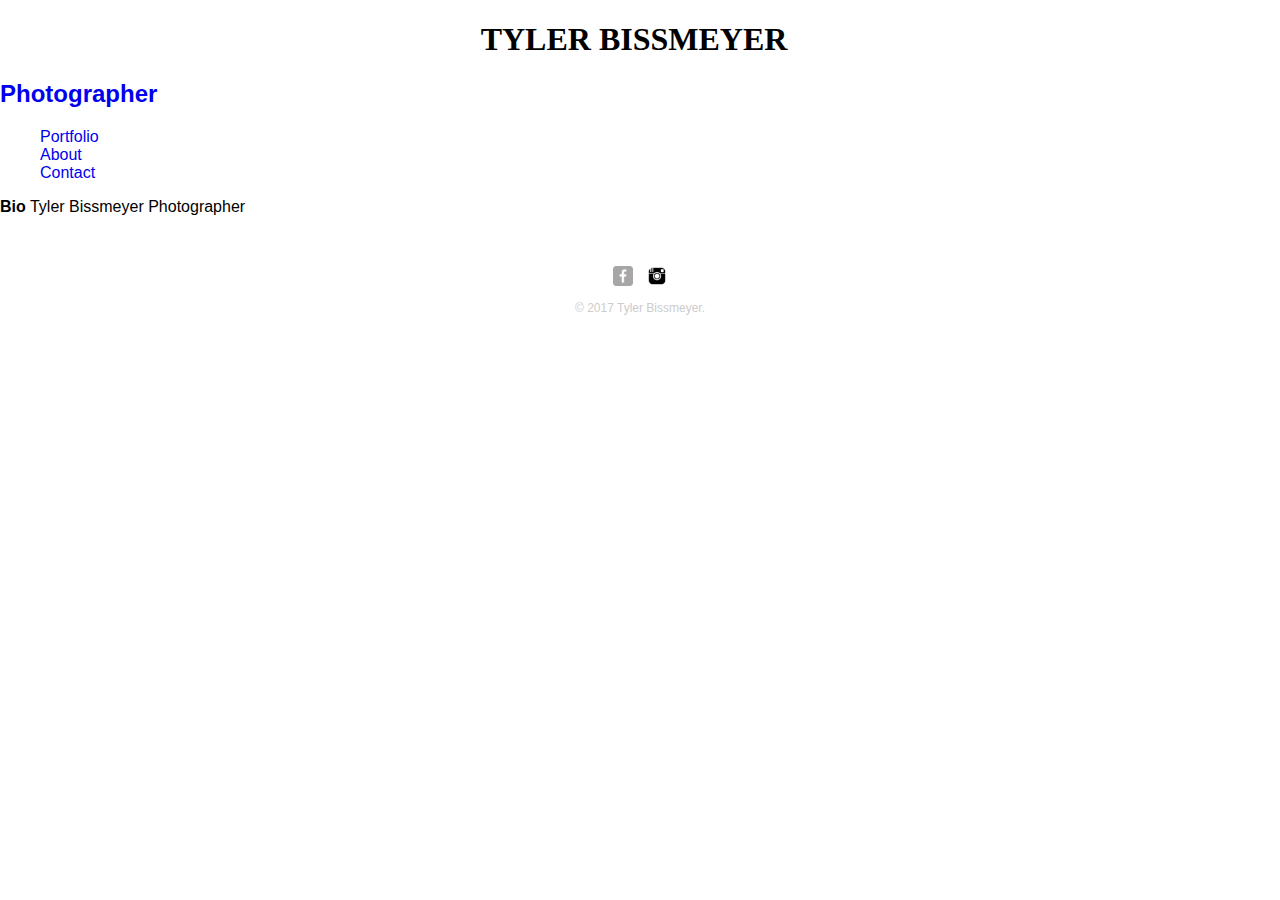
==== about.html @ f54216a4 "first commit" ====
<!DOCTYPE html>
<html lang="en-US">
	<head>
		<meta charset="utf-8">
		<meta http-equiv="x-ua-compatible" content="ie=edge">
		<meta name="viewport" content="width=device-width, initial-scale=1">
		<title>Tyler Bissmeyer | Photographer</title>
		<link rel="stylesheet" href="css/normalize.css">
		<link rel="stylesheet" href="css/main.css">
	</head>
	<body>
	<header>
		<a href="index.html">
		<h1>TYLER BISSMEYER</h1>
		<h2>Photographer</h2>
		</a>
		<nav>
			<ul>
				<li><a href="index.html">Portfolio</a></li>
				<li><a href="about.html" class="selected">About</a></li>
				<li><a href="contact.html">Contact</a></li>
			</ul>
		</nav>
	</header>
	<section>
		<div id="bioImageWrapper" onclick="toggleBioSize()" style="float:left;" >
		<img src="img/About.gif" alt="" id="bioImage"  />
		</div>
		<div id="bioTextWrapper" class="bio-text-none" style="float:left;">
		<b>Bio</b>
		Tyler Bissmeyer
		Photographer
		</div>
	</section>
	<footer>
		<a href="https://www.facebook.com/tyler.bissmeyer"> <img src="img/facebook-wrap.png" alt="Facebooklogo" class="social-icon"></a>
		<a href="https://www.instagram.com/tbissm/"> <img src="img/instagram_PNG16.png" alt="Instagram Logo" class="social-icon"></a>
		<p>&copy; 2017 Tyler Bissmeyer.</p>
	</footer>
	<script type="text/javascript">
		var full = true;

		function toggleBioSize()
		{
			var bioImageWrapper = document.getElementById("bioImageWrapper");
			var bioImage = document.getElementById("bioImage");
			var bioTextWrapper = document.getElementById("bioTextWrapper");

			if (full)
			{
				bioImageWrapper.className = "bio-wrapper-half";
				bioImage.className = "bio-image-half";
				bioTextWrapper.className ="bio-text-half";
			}
			else
			{
				bioImageWrapper.className = "bio-wrapper-full";
				bioImage.className = "bio-image-full";
				bioTextWrapper.className ="bio-text-none";
			}

			full = !full;
		}
	</script>
	<style type="text/css">
#bioImageWrapper
{
	cursor: pointer;
}

	.bio-wrapper-half
	{
		overflow: hidden;
		animation-name: bioAnimation;
		animation-duration: 2s;
		animation-fill-mode: forwards;
	}
		@-webkit-keyframes bioAnimation {
    	from {width: 100%;}
    	to {width:  50%;}
    }

    .bio-wrapper-full
	{
		overflow: hidden;
		animation-name: bioAnimationFull;
		animation-duration: 2s;
		animation-fill-mode: forwards;
		height: 563px;
	}
		@-webkit-keyframes bioAnimationFull {
    	from {width: 50%;}
    	to {width:  100%;}
    }

    .bio-image-half
	{
		position: relative;
		animation-name: bioImageAnimation;
		animation-duration: 2s;
		animation-fill-mode: forwards;
	}
		@-webkit-keyframes bioImageAnimation {
    	from {left: 0px;}
    	to {left:  -115px;}
    }

        .bio-image-full
	{
		position: relative;
		animation-name: bioImageAnimationFull;
		animation-duration: 2s;
		animation-fill-mode: forwards;
	}
		@-webkit-keyframes bioImageAnimationFull {
    	from {left: -115px;}
    	to {left:  0px;}
    }

    	.bio-text-none
	{
		animation-name: bioTextAnimationNone;
		animation-duration: 2s;
		animation-fill-mode: forwards;
	}
		@-webkit-keyframes bioTextAnimationNone {
    	from {width: 50%;}
    	to {width: 0%;}
    }

    	.bio-text-half
	{
		animation-name: bioTextAnimationHalf;
		animation-duration: 2s;
		animation-fill-mode: forwards;
	}
		@-webkit-keyframes bioTextAnimationHalf {
    	from {width: 0%;}
    	to {width:  50%;}
    }
    </style>
	</body>
</html>
---- css/main.css ----
/**********************************
MAIN NAV
***********************************/
a {
  text-decoration: none;
}

h1 {
  text-align: center;
  color: black;
  font-family: Abel;
  
  padding-right: 12px;
}

/**********************************
DROPDOWN MENU
***********************************/

/* Dropdown Button */
.dropbtn {
    background-color: white;
    color: black;
    padding: 16px;
    font-size: 16px;
    border: none;
    cursor: pointer;
}

/* The container <div> - needed to position the dropdown content */
.dropdown {
    position: relative;
    display: inline-block;
    padding-left: 7%;

}

/* Dropdown Content (Hidden by Default) */
.dropdown-content {
    display: none;
    position: absolute;
    background-color: white;
    min-width: 160px;
    box-shadow: 0px 8px 16px 0px rgba(0,0,0,0.2);
    z-index: 1;
}

/* Links inside the dropdown */
.dropdown-content a {
    color: black;
    padding: 12px 16px;
    text-decoration: none;
    display: block;
}

/* Change color of dropdown links on hover */
.dropdown-content a:hover {background-color: #d3d3d3}

/* Show the dropdown menu on hover */
.dropdown:hover .dropdown-content {
    display: block;
 
}

/* Change the background color of the dropdown button when the dropdown content is shown */
.dropdown:hover .dropbtn {
    background-color: #d1d1d1;
}

/**********************************
FOOTER
***********************************/

footer {
  font-size: 0.75em;
  text-align: center;
  clear: both;
  padding-top: 50px;
  color: #ccc;
}

.social-icon {
  width: 20px;
  height: 20px;
  margin: 0 5px;
}




/**********************************
Slideshow CSS
***********************************/

* {box-sizing:border-box}

/* Slideshow container */
.slideshow-container {
  max-width: 1000px;
  position: relative;
  margin: auto;
}

.mySlides {
    display: none;
}

/* Next & previous buttons */
.prev, .next {
  cursor: pointer;
  position: absolute;
  top: 50%;
  width: auto;
  margin-top: -22px;
  padding: 16px;
  color: white;
  font-weight: bold;
  font-size: 18px;
  transition: 0.6s ease;
  border-radius: 0 3px 3px 0;
}

/* Position the "next button" to the right */
.next {
  right: 0;
  border-radius: 3px 0 0 3px;
}

/* On hover, add a black background color with a little bit see-through */
.prev:hover, .next:hover {
  background-color: rgba(0,0,0,0.8);
}

/* Caption text */
.text {
  color: #f2f2f2;
  font-size: 15px;
  padding: 8px 12px;
  position: absolute;
  bottom: 8px;
  width: 100%;
  text-align: center;
}

/* Number text (1/3 etc) */
.numbertext {
  color: #f2f2f2;
  font-size: 12px;
  padding: 8px 12px;
  position: absolute;
  bottom: 0;
  right: 0;
  display: none;
}

/* The dots/bullets/indicators */
.dot {
  cursor:pointer;
  height: 6px;
  width: 6px;
  margin: 0 2px;
  background-color: #bbb;
  border-radius: 50%;
  display: inline-block;
  transition: background-color 0.6s ease;
}

.active, .dot:hover {
  background-color: #717171;
}

/* Fading animation */
.fade {
  -webkit-animation-name: fade;
  -webkit-animation-duration: 1.5s;
  animation-name: fade;
  animation-duration: 1.5s;
}

@-webkit-keyframes fade {
  from {opacity: .4} 
  to {opacity: 1}
}

@keyframes fade {
  from {opacity: .4} 
  to {opacity: 1}
}
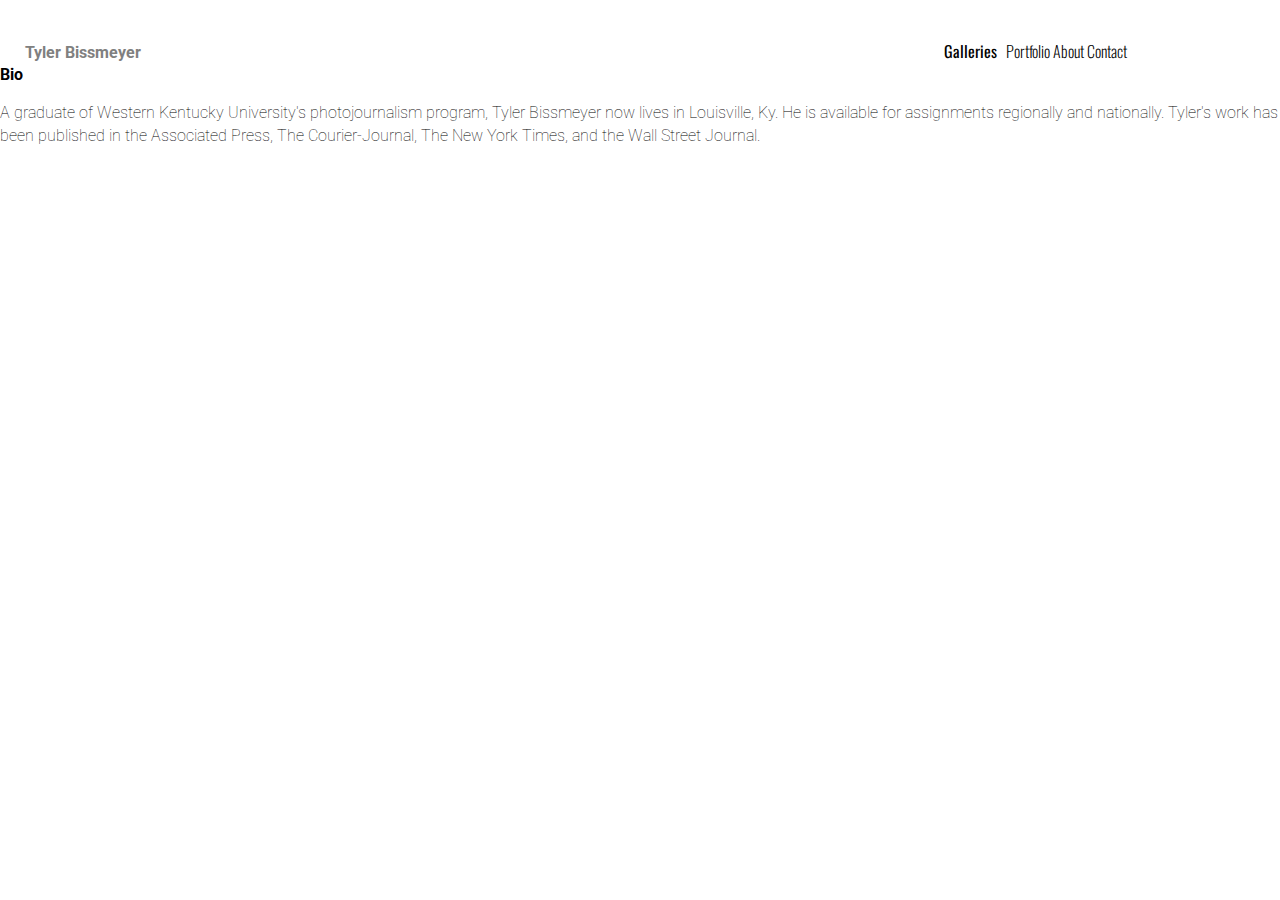
==== commit 69b11cdb: "My Second Commit." ====
--- a/about.html
+++ b/about.html
@@ -7,37 +7,57 @@
 		<title>Tyler Bissmeyer | Photographer</title>
 		<link rel="stylesheet" href="css/normalize.css">
 		<link rel="stylesheet" href="css/main.css">
-	</head>
-	<body>
-	<header>
-		<a href="index.html">
-		<h1>TYLER BISSMEYER</h1>
-		<h2>Photographer</h2>
-		</a>
-		<nav>
-			<ul>
-				<li><a href="index.html">Portfolio</a></li>
-				<li><a href="about.html" class="selected">About</a></li>
-				<li><a href="contact.html">Contact</a></li>
-			</ul>
-		</nav>
-	</header>
-	<section>
-		<div id="bioImageWrapper" onclick="toggleBioSize()" style="float:left;" >
-		<img src="img/About.gif" alt="" id="bioImage"  />
+     <meta name="viewport" content="width=device-width, initial-scale=1.0, maximum-scale=1.0">
+   <link href='https://fonts.googleapis.com/css?family=Roboto:400,700' rel='stylesheet'>
+    <link href="https://fonts.googleapis.com/css?family=Oswald:200,300,400" rel="stylesheet">
+    </head>
+		  
+<header class="header">
+    <nav class="menu">
+      <a href="#" class="header__icon" id="header__icon"></a>
+      <a href="index.html" class="header__logo">Tyler Bissmeyer</a>
+      <div class="menuNav">
+      <div class="dropdown">
+  <button class="dropbtn">Galleries</button>
+  <div class="dropdown-content">
+    <a href="about.html">Travel</a>
+    <a href="people.html">People</a>
+    <a href="#">Commercial</a>
+  </div>
+  <a href="index.html">Portfolio</a>
+        
+      <a href="about.html" class="about_menu">About</a>
+      <a href="#" class="contact_menu">Contact</a>
+  </div><!--end menu nav-->
+      </nav>
+      </header>
+
+    
+
+	<section> 
+	<div id="contentWrapper">
+		<div id="bioImageWrapper" onclick="toggleBioSize()" style="float:left;">
+		<img src="img/About.gif" alt="" id="bioImage"/>
 		</div>
 		<div id="bioTextWrapper" class="bio-text-none" style="float:left;">
 		<b>Bio</b>
-		Tyler Bissmeyer
-		Photographer
+		<p>A graduate of Western Kentucky University's photojournalism program, Tyler Bissmeyer now lives in Louisville, Ky. He is available for assignments regionally and nationally.  Tyler's work has been published in the Associated Press, The Courier-Journal, The New York Times, and the Wall Street Journal. </p>
 		</div>
+		
+		</div> <!-- END container -->
+		</div> <!-- END site-container -->
+
+    </div> <!-- END site-content -->
+    </div> <!-- END site-pusher -->
+</div> <!-- END contentWrapper-->
 	</section>
-	<footer>
-		<a href="https://www.facebook.com/tyler.bissmeyer"> <img src="img/facebook-wrap.png" alt="Facebooklogo" class="social-icon"></a>
-		<a href="https://www.instagram.com/tbissm/"> <img src="img/instagram_PNG16.png" alt="Instagram Logo" class="social-icon"></a>
-		<p>&copy; 2017 Tyler Bissmeyer.</p>
-	</footer>
+	
+
+	
 	<script type="text/javascript">
+
+
+
 		var full = true;
 
 		function toggleBioSize()
@@ -61,11 +81,24 @@
 
 			full = !full;
 		}
+
+
+
 	</script>
+	
 	<style type="text/css">
-#bioImageWrapper
+
+
+
+#bioImageWrapper:hover
 {
-	cursor: pointer;
+	cursor: e-resize;
+	  -webkit-filter: grayscale(100%); 
+    filter: grayscale(100%);
+
+
+
+	
 }
 
 	.bio-wrapper-half
@@ -74,6 +107,7 @@
 		animation-name: bioAnimation;
 		animation-duration: 2s;
 		animation-fill-mode: forwards;
+
 	}
 		@-webkit-keyframes bioAnimation {
     	from {width: 100%;}
@@ -92,6 +126,7 @@
     	from {width: 50%;}
     	to {width:  100%;}
     }
+  
 
     .bio-image-half
 	{
@@ -111,6 +146,8 @@
 		animation-name: bioImageAnimationFull;
 		animation-duration: 2s;
 		animation-fill-mode: forwards;
+		
+		
 	}
 		@-webkit-keyframes bioImageAnimationFull {
     	from {left: -115px;}
@@ -139,5 +176,6 @@
     	to {width:  50%;}
     }
     </style>
+   <script src="jquery-3.2.1.min.js"></script>
 	</body>
 </html>--- a/css/main.css
+++ b/css/main.css
@@ -1,37 +1,88 @@
 /**********************************
-MAIN NAV
-***********************************/
+Flexbox Layout
+***********************************/
+
+
+/**********************************
+NAVIGATION MENU
+***********************************/
+
+
+/* BASE */
+html,
+body {
+  font-family: 'Roboto', sans-serif;
+  font-weight: 100;
+  font-size: 1em;
+  line-height: 1.4;
+  height: 100%;
+  
+  margin: 0;
+  padding: 0;
+}
+
 a {
   text-decoration: none;
-}
-
-h1 {
-  text-align: center;
   color: black;
-  font-family: Abel;
-  
-  padding-right: 12px;
-}
+}
+a:hover {
+  color: gray;
+}
+
+.container {
+  @include clearfix;
+  margin: 0 20px;
+}
+
+.site-content {
+  padding-top: 66px;
+}
+
+/* HEADER */
+
+
+ 
+ .header__logo {
+  font-weight: 700;
+  padding: 0 25px;
+  padding-top: 3.25%;
+  display: inline-flex;
+  flex-direction: row;
+  
+}
+
+/* MENU */
+.menuNav {
+  display: inline-flex;
+  
+  margin-left: 60%;
+  font-weight: 250;
+  font-family: 'Oswald', sans-serif;
+
+ }
+
+
+
+
 
 /**********************************
 DROPDOWN MENU
 ***********************************/
-
 /* Dropdown Button */
 .dropbtn {
     background-color: white;
     color: black;
-    padding: 16px;
-    font-size: 16px;
     border: none;
     cursor: pointer;
+    font-family: 'Oswald', sans-serif;
 }
 
 /* The container <div> - needed to position the dropdown content */
 .dropdown {
     position: relative;
     display: inline-block;
-    padding-left: 7%;
+
+   
 
 }
 
@@ -48,13 +99,13 @@
 /* Links inside the dropdown */
 .dropdown-content a {
     color: black;
-    padding: 12px 16px;
+    padding: 3px 16px;
     text-decoration: none;
     display: block;
 }
 
 /* Change color of dropdown links on hover */
-.dropdown-content a:hover {background-color: #d3d3d3}
+.dropdown-content a:hover {background-color: #f2f4f3}
 
 /* Show the dropdown menu on hover */
 .dropdown:hover .dropdown-content {
@@ -64,27 +115,12 @@
 
 /* Change the background color of the dropdown button when the dropdown content is shown */
 .dropdown:hover .dropbtn {
-    background-color: #d1d1d1;
-}
-
-/**********************************
-FOOTER
-***********************************/
-
-footer {
-  font-size: 0.75em;
-  text-align: center;
-  clear: both;
-  padding-top: 50px;
-  color: #ccc;
-}
-
-.social-icon {
-  width: 20px;
-  height: 20px;
-  margin: 0 5px;
-}
-
+    background-color: #f2f4f3;
+}
+
+
+
+  
 
 
 
@@ -194,13 +230,49 @@
 
 
 
-
-
-
-
-
-
-
-
-
-
+/**********************************
+FOOTER
+***********************************/
+
+footer {
+  font-size: 0.75em;
+  text-align: center;
+  clear: both;
+  padding-top: 50px;
+  color: #ccc;
+}
+
+.social-icon {
+  width: 20px;
+  height: 20px;
+  margin: 0 5px;
+}
+
+/**********************************
+Responsive 
+***********************************/
+@media (max-width: 909px) {
+   .menuNav {
+   margin-left: 55%;
+  }
+}
+
+@media (max-width: 811px) {
+   .menuNav {
+   margin-left: 18%;
+  }
+}
+
+@media (max-width: 658px) {
+   .menuNav {
+   margin-left: 10%;
+  }
+}
+
+
+
+
+
+
+
+
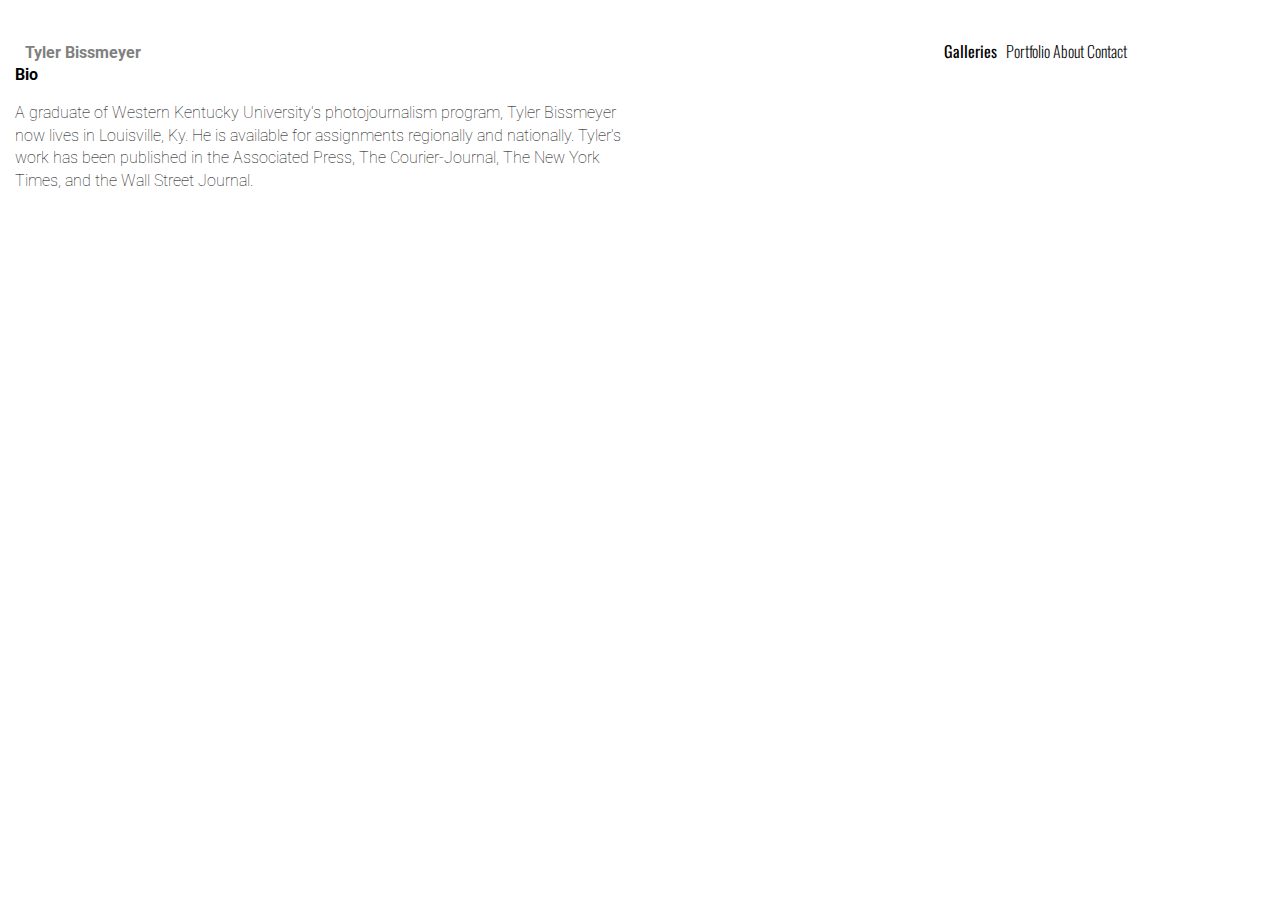
==== commit c695ec96: "Update 09/07" ====
--- a/about.html
+++ b/about.html
@@ -1,55 +1,55 @@
 <!DOCTYPE html>
 <html lang="en-US">
-	<head>
-		<meta charset="utf-8">
-		<meta http-equiv="x-ua-compatible" content="ie=edge">
-		<meta name="viewport" content="width=device-width, initial-scale=1">
-		<title>Tyler Bissmeyer | Photographer</title>
-		<link rel="stylesheet" href="css/normalize.css">
-		<link rel="stylesheet" href="css/main.css">
-     <meta name="viewport" content="width=device-width, initial-scale=1.0, maximum-scale=1.0">
-   <link href='https://fonts.googleapis.com/css?family=Roboto:400,700' rel='stylesheet'>
-    <link href="https://fonts.googleapis.com/css?family=Oswald:200,300,400" rel="stylesheet">
-    </head>
-		  
-<header class="header">
-    <nav class="menu">
-      <a href="#" class="header__icon" id="header__icon"></a>
-      <a href="index.html" class="header__logo">Tyler Bissmeyer</a>
-      <div class="menuNav">
-      <div class="dropdown">
-  <button class="dropbtn">Galleries</button>
-  <div class="dropdown-content">
-    <a href="about.html">Travel</a>
-    <a href="people.html">People</a>
-    <a href="#">Commercial</a>
-  </div>
-  <a href="index.html">Portfolio</a>
-        
-      <a href="about.html" class="about_menu">About</a>
-      <a href="#" class="contact_menu">Contact</a>
-  </div><!--end menu nav-->
-      </nav>
-      </header>
+<head>
+	<meta charset="utf-8">
+	<meta http-equiv="x-ua-compatible" content="ie=edge">
+	<meta name="viewport" content="width=device-width, initial-scale=1">
+	<title>Tyler Bissmeyer | Photographer</title>
+	<link rel="stylesheet" href="css/normalize.css">
+	<link rel="stylesheet" href="css/main.css">
+	<meta name="viewport" content="width=device-width, initial-scale=1.0, maximum-scale=1.0">
+	<link href='https://fonts.googleapis.com/css?family=Roboto:400,700' rel='stylesheet'>
+	<link href="https://fonts.googleapis.com/css?family=Oswald:200,300,400" rel="stylesheet">
+</head>
 
-    
+<body>
+	<header class="header">
+		<nav class="menu">
+			<a href="index.html" class="header__logo">Tyler Bissmeyer</a>
+			<div class="menuNav">
+				<div class="dropdown">
+					<button class="dropbtn">Galleries</button>
+					<div class="dropdown-content">
+						<a href="people.html">People</a>
+						<a href="places.html">Places</a>
+						<a href="#">Commercial</a>
+					</div>
+
+					<a href="index.html">Portfolio</a>
+					<a href="about.html" class="about_menu">About</a>
+					<a href="contact.html" class="contact_menu">Contact</a>
+				</div>
+			</div><!--end menu nav-->
+		</nav>
+	</header>
+
+
+
 
 	<section> 
-	<div id="contentWrapper">
-		<div id="bioImageWrapper" onclick="toggleBioSize()" style="float:left;">
-		<img src="img/About.gif" alt="" id="bioImage"/>
+		<div id="contentWrapper">
+			<div id="bioImageWrapper" onclick="toggleBioSize()">
+				<img src="img/About.gif" alt="" id="bioImage" />
+			</div>
+			<div id="bioTextWrapper">
+				<div style="width: 50vw; padding-left: 15px;">
+					<b>Bio</b>
+					<p>A graduate of Western Kentucky University's photojournalism program, Tyler Bissmeyer now lives in Louisville, Ky. He is available for assignments regionally and nationally.  Tyler's work has been published in the Associated Press, The Courier-Journal, The New York Times, and the Wall Street Journal. 
+					</p>
+				</div>
+			</div>
 		</div>
-		<div id="bioTextWrapper" class="bio-text-none" style="float:left;">
-		<b>Bio</b>
-		<p>A graduate of Western Kentucky University's photojournalism program, Tyler Bissmeyer now lives in Louisville, Ky. He is available for assignments regionally and nationally.  Tyler's work has been published in the Associated Press, The Courier-Journal, The New York Times, and the Wall Street Journal. </p>
-		</div>
-		
-		</div> <!-- END container -->
-		</div> <!-- END site-container -->
 
-    </div> <!-- END site-content -->
-    </div> <!-- END site-pusher -->
-</div> <!-- END contentWrapper-->
 	</section>
 	
 
@@ -81,101 +81,109 @@
 
 			full = !full;
 		}
+	</script>
+	<style type="text/css">
+
+		#contentWrapper {
+			display: flex;
+		}
+
+		#contentWrapper > div {
+
+		}
+
+		#bioImage { width: 100vw; }
+
+		#bioImageWrapper:hover
+		{
+			cursor: e-resize;
+			-webkit-filter: grayscale(100%); 
+			filter: grayscale(100%);
+		}
+
+		#bioTextWrapper {
+			overflow: hidden;
+		}
+
+		.bio-wrapper-half
+		{
+			overflow: hidden;
+			animation-name: bioAnimation;
+			animation-duration: 2s;
+			animation-fill-mode: forwards;
+		}
+
+		@-webkit-keyframes bioAnimation {
+			from {width: 100%;}
+			to {width:  50%;}
+		}
+
+		.bio-wrapper-full
+		{
+			overflow: hidden;
+			animation-name: bioAnimationFull;
+			animation-duration: 2s;
+			animation-fill-mode: forwards;
+			
+		}
+		@-webkit-keyframes bioAnimationFull {
+			from {width: 50%;}
+			to {width:  100%;}
+		}
 
 
+		.bio-image-half
+		{
+			position: relative;
+			animation-name: bioImageAnimation;
+			animation-duration: 2s;
+			animation-fill-mode: forwards;	
+		}
 
-	</script>
-	
-	<style type="text/css">
+		@-webkit-keyframes bioImageAnimation {
+			from {left: 0px;}
+			to {left:  -115px;}
+		}
 
+		.bio-image-full
+		{
+			position: relative;
+			animation-name: bioImageAnimationFull;
+			animation-duration: 2s;
+			animation-fill-mode: forwards;
+		}
 
+		@-webkit-keyframes bioImageAnimationFull {
+			from {left: -115px;}
+			to {left:  0px;}
+		}
 
-#bioImageWrapper:hover
-{
-	cursor: e-resize;
-	  -webkit-filter: grayscale(100%); 
-    filter: grayscale(100%);
+		.bio-text-none
+		{
+			animation-name: bioTextAnimationNone;
+			animation-duration: 2s;
+			animation-fill-mode: forwards;
+			
+		}
 
+		@-webkit-keyframes bioTextAnimationNone {
+			from {width: 50%;}
+			to {width: 0%;}
+		}
 
+		.bio-text-half
+		{
+			animation-name: bioTextAnimationHalf;
+			animation-duration: 2s;
+			animation-fill-mode: forwards;
+			width: 50vw;
+		}
 
-	
-}
+		@-webkit-keyframes bioTextAnimationHalf {
+			from {width: 0%;}
+			to {width:  50%;}
+		}
+	</style>
 
-	.bio-wrapper-half
-	{
-		overflow: hidden;
-		animation-name: bioAnimation;
-		animation-duration: 2s;
-		animation-fill-mode: forwards;
-
-	}
-		@-webkit-keyframes bioAnimation {
-    	from {width: 100%;}
-    	to {width:  50%;}
-    }
-
-    .bio-wrapper-full
-	{
-		overflow: hidden;
-		animation-name: bioAnimationFull;
-		animation-duration: 2s;
-		animation-fill-mode: forwards;
-		height: 563px;
-	}
-		@-webkit-keyframes bioAnimationFull {
-    	from {width: 50%;}
-    	to {width:  100%;}
-    }
-  
-
-    .bio-image-half
-	{
-		position: relative;
-		animation-name: bioImageAnimation;
-		animation-duration: 2s;
-		animation-fill-mode: forwards;
-	}
-		@-webkit-keyframes bioImageAnimation {
-    	from {left: 0px;}
-    	to {left:  -115px;}
-    }
-
-        .bio-image-full
-	{
-		position: relative;
-		animation-name: bioImageAnimationFull;
-		animation-duration: 2s;
-		animation-fill-mode: forwards;
-		
-		
-	}
-		@-webkit-keyframes bioImageAnimationFull {
-    	from {left: -115px;}
-    	to {left:  0px;}
-    }
-
-    	.bio-text-none
-	{
-		animation-name: bioTextAnimationNone;
-		animation-duration: 2s;
-		animation-fill-mode: forwards;
-	}
-		@-webkit-keyframes bioTextAnimationNone {
-    	from {width: 50%;}
-    	to {width: 0%;}
-    }
-
-    	.bio-text-half
-	{
-		animation-name: bioTextAnimationHalf;
-		animation-duration: 2s;
-		animation-fill-mode: forwards;
-	}
-		@-webkit-keyframes bioTextAnimationHalf {
-    	from {width: 0%;}
-    	to {width:  50%;}
-    }
-    </style>
-   <script src="jquery-3.2.1.min.js"></script>
-	</body>
+</body>
 </html>--- a/css/main.css
+++ b/css/main.css
@@ -1,6 +1,3 @@
-/**********************************
-Flexbox Layout
-***********************************/
 
 
 /**********************************
@@ -60,10 +57,6 @@
   font-family: 'Oswald', sans-serif;
 
  }
-
-
-
-
 
 /**********************************
 DROPDOWN MENU
@@ -118,12 +111,6 @@
     background-color: #f2f4f3;
 }
 
-
-
-  
-
-
-
 /**********************************
 Slideshow CSS
 ***********************************/
@@ -230,6 +217,8 @@
 
 
 
+
+
 /**********************************
 FOOTER
 ***********************************/
@@ -248,9 +237,21 @@
   margin: 0 5px;
 }
 
-/**********************************
-Responsive 
-***********************************/
+/*************************************
+Responsive  Nav and Previous and Next
+************************************/
+
+@media (max-width: 1024px) {
+    .prev, .next {
+     top: 40%;
+  width: auto;
+  margin-top: -22px;
+  padding: 16px;
+  }
+  
+}
+
+
 @media (max-width: 909px) {
    .menuNav {
    margin-left: 55%;
@@ -261,18 +262,67 @@
    .menuNav {
    margin-left: 18%;
   }
+  .prev, .next {
+     top: 40%;
+  width: auto;
+  margin-top: -22px;
+  padding: 16px;
+  }
+}
+
+@media (max-width: 768px) {
+    .prev, .next {
+     top: 30%;
+  width: auto;
+  margin-top: -22px;
+  padding: 16px;
+  }
+  
 }
 
 @media (max-width: 658px) {
    .menuNav {
    margin-left: 10%;
   }
-}
-
-
-
-
-
-
-
-
+
+}
+
+@media (max-width: 498px) {
+    .prev, .next {
+     top: 30%;
+  width: auto;
+  margin-top: -22px;
+  padding: 16px;
+  }
+  
+}
+
+
+@media (max-width: 414px) {
+    .prev, .next {
+     top: 19%;
+  width: auto;
+  margin-top: -22px;
+  padding: 16px;
+  }
+  
+}
+
+
+@media (max-width: 192px) {
+    .prev, .next {
+     top: 19%;
+  width: auto;
+  margin-top: -22px;
+  padding: 16px;
+  }
+  
+}
+
+
+
+
+
+
+
+
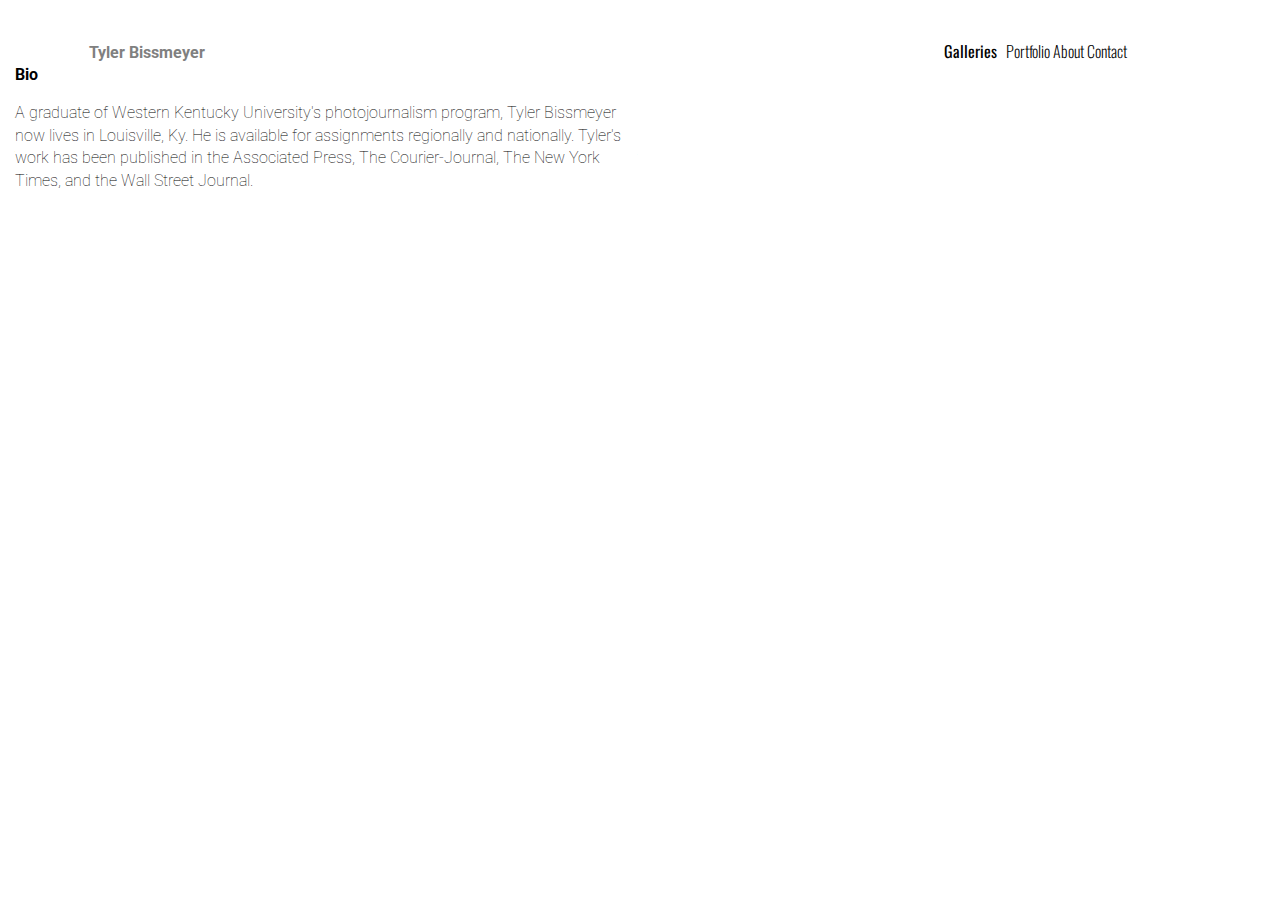
==== commit 0a5bd98e: "Resized Images" ====
--- a/about.html
+++ b/about.html
@@ -22,9 +22,8 @@
 					<div class="dropdown-content">
 						<a href="people.html">People</a>
 						<a href="places.html">Places</a>
-						<a href="#">Commercial</a>
+						<a href="recent.html">Recent</a>
 					</div>
-
 					<a href="index.html">Portfolio</a>
 					<a href="about.html" class="about_menu">About</a>
 					<a href="contact.html" class="contact_menu">Contact</a>
@@ -32,11 +31,7 @@
 			</div><!--end menu nav-->
 		</nav>
 	</header>
-
-
-
-
-	<section> 
+<section> 
 		<div id="contentWrapper">
 			<div id="bioImageWrapper" onclick="toggleBioSize()">
 				<img src="img/About.gif" alt="" id="bioImage" />
@@ -50,30 +45,30 @@
 			</div>
 		</div>
 
-	</section>
-	
-
-	
+</section>
 	<script type="text/javascript">
 
 
 
 		var full = true;
-
+		/* On Click fire function using css animation to slide bioText into gif image and slide out*/
 		function toggleBioSize()
 		{
+			/* Searches Dom for Ids and stores value in assigned variable */
 			var bioImageWrapper = document.getElementById("bioImageWrapper");
 			var bioImage = document.getElementById("bioImage");
 			var bioTextWrapper = document.getElementById("bioTextWrapper");
 
 			if (full)
 			{
+				/* BioImage slides left, and BioTextWrapper slides in 50%*/
 				bioImageWrapper.className = "bio-wrapper-half";
 				bioImage.className = "bio-image-half";
 				bioTextWrapper.className ="bio-text-half";
 			}
 			else
 			{
+				/* BioImage slides to full, and BioTextWrapper slides right 50%*/
 				bioImageWrapper.className = "bio-wrapper-full";
 				bioImage.className = "bio-image-full";
 				bioTextWrapper.className ="bio-text-none";
@@ -88,22 +83,24 @@
 			display: flex;
 		}
 
-		#contentWrapper > div {
-
-		}
-
+		
+		/* BioImage width 100% viewport width*/
 		#bioImage { width: 100vw; }
 
+		/* On hover, turn gif grayscale, and cursor point right to suggest more content*/
 		#bioImageWrapper:hover
 		{
 			cursor: e-resize;
 			-webkit-filter: grayscale(100%); 
 			filter: grayscale(100%);
 		}
-
+		/* BioImage width 100% viewport width*/
 		#bioTextWrapper {
 			overflow: hidden;
 		}
+/*************************************
+CSS Animation
+************************************/
 
 		.bio-wrapper-half
 		{
@@ -183,6 +180,7 @@
 			from {width: 0%;}
 			to {width:  50%;}
 		}
+
 	</style>
 
 </body>
--- a/css/main.css
+++ b/css/main.css
@@ -51,7 +51,6 @@
 /* MENU */
 .menuNav {
   display: inline-flex;
-  
   margin-left: 60%;
   font-weight: 250;
   font-family: 'Oswald', sans-serif;
@@ -154,7 +153,7 @@
   background-color: rgba(0,0,0,0.8);
 }
 
-/* Caption text */
+/* Caption text. hidden*/
 .text {
   color: #f2f2f2;
   font-size: 15px;
@@ -165,7 +164,7 @@
   text-align: center;
 }
 
-/* Number text (1/3 etc) */
+/* Number text (1/3 etc), hidden */
 .numbertext {
   color: #f2f2f2;
   font-size: 12px;
@@ -211,14 +210,6 @@
 }
 
 
-
-
-
-
-
-
-
-
 /**********************************
 FOOTER
 ***********************************/
@@ -238,19 +229,45 @@
 }
 
 /*************************************
-Responsive  Nav and Previous and Next
+Responsive  Navigation
 ************************************/
 
-@media (max-width: 1024px) {
-    .prev, .next {
-     top: 40%;
-  width: auto;
-  margin-top: -22px;
-  padding: 16px;
-  }
+/* Full width slideshow */
+@media (min-width: 1191px) {
+  .slideshow-container {
+    max-width: 100%;
+  }
+
+   .menuNav {
+   margin-left: 55%;
+
+  }
+  .header__logo {
+  padding-left: 89px;
+  padding-top: 3.25%;
+  display: inline-flex;
+  flex-direction: row;
   
 }
 
+}
+
+
+@media (min-width: 1066px) {
+   .menuNav {
+   margin-left: 55%;
+
+  }
+  .header__logo {
+  padding-left: 89px;
+  padding-top: 3.25%;
+  display: inline-flex;
+  flex-direction: row;
+  
+}
+
+}
+
 
 @media (max-width: 909px) {
    .menuNav {
@@ -262,23 +279,9 @@
    .menuNav {
    margin-left: 18%;
   }
-  .prev, .next {
-     top: 40%;
-  width: auto;
-  margin-top: -22px;
-  padding: 16px;
-  }
-}
-
-@media (max-width: 768px) {
-    .prev, .next {
-     top: 30%;
-  width: auto;
-  margin-top: -22px;
-  padding: 16px;
-  }
-  
-}
+}
+
+
 
 @media (max-width: 658px) {
    .menuNav {
@@ -287,42 +290,14 @@
 
 }
 
-@media (max-width: 498px) {
-    .prev, .next {
-     top: 30%;
-  width: auto;
-  margin-top: -22px;
-  padding: 16px;
-  }
-  
-}
-
-
-@media (max-width: 414px) {
-    .prev, .next {
-     top: 19%;
-  width: auto;
-  margin-top: -22px;
-  padding: 16px;
-  }
-  
-}
-
-
-@media (max-width: 192px) {
-    .prev, .next {
-     top: 19%;
-  width: auto;
-  margin-top: -22px;
-  padding: 16px;
-  }
-  
-}
-
-
-
-
-
-
-
-
+
+
+
+
+
+
+
+
+
+
+
